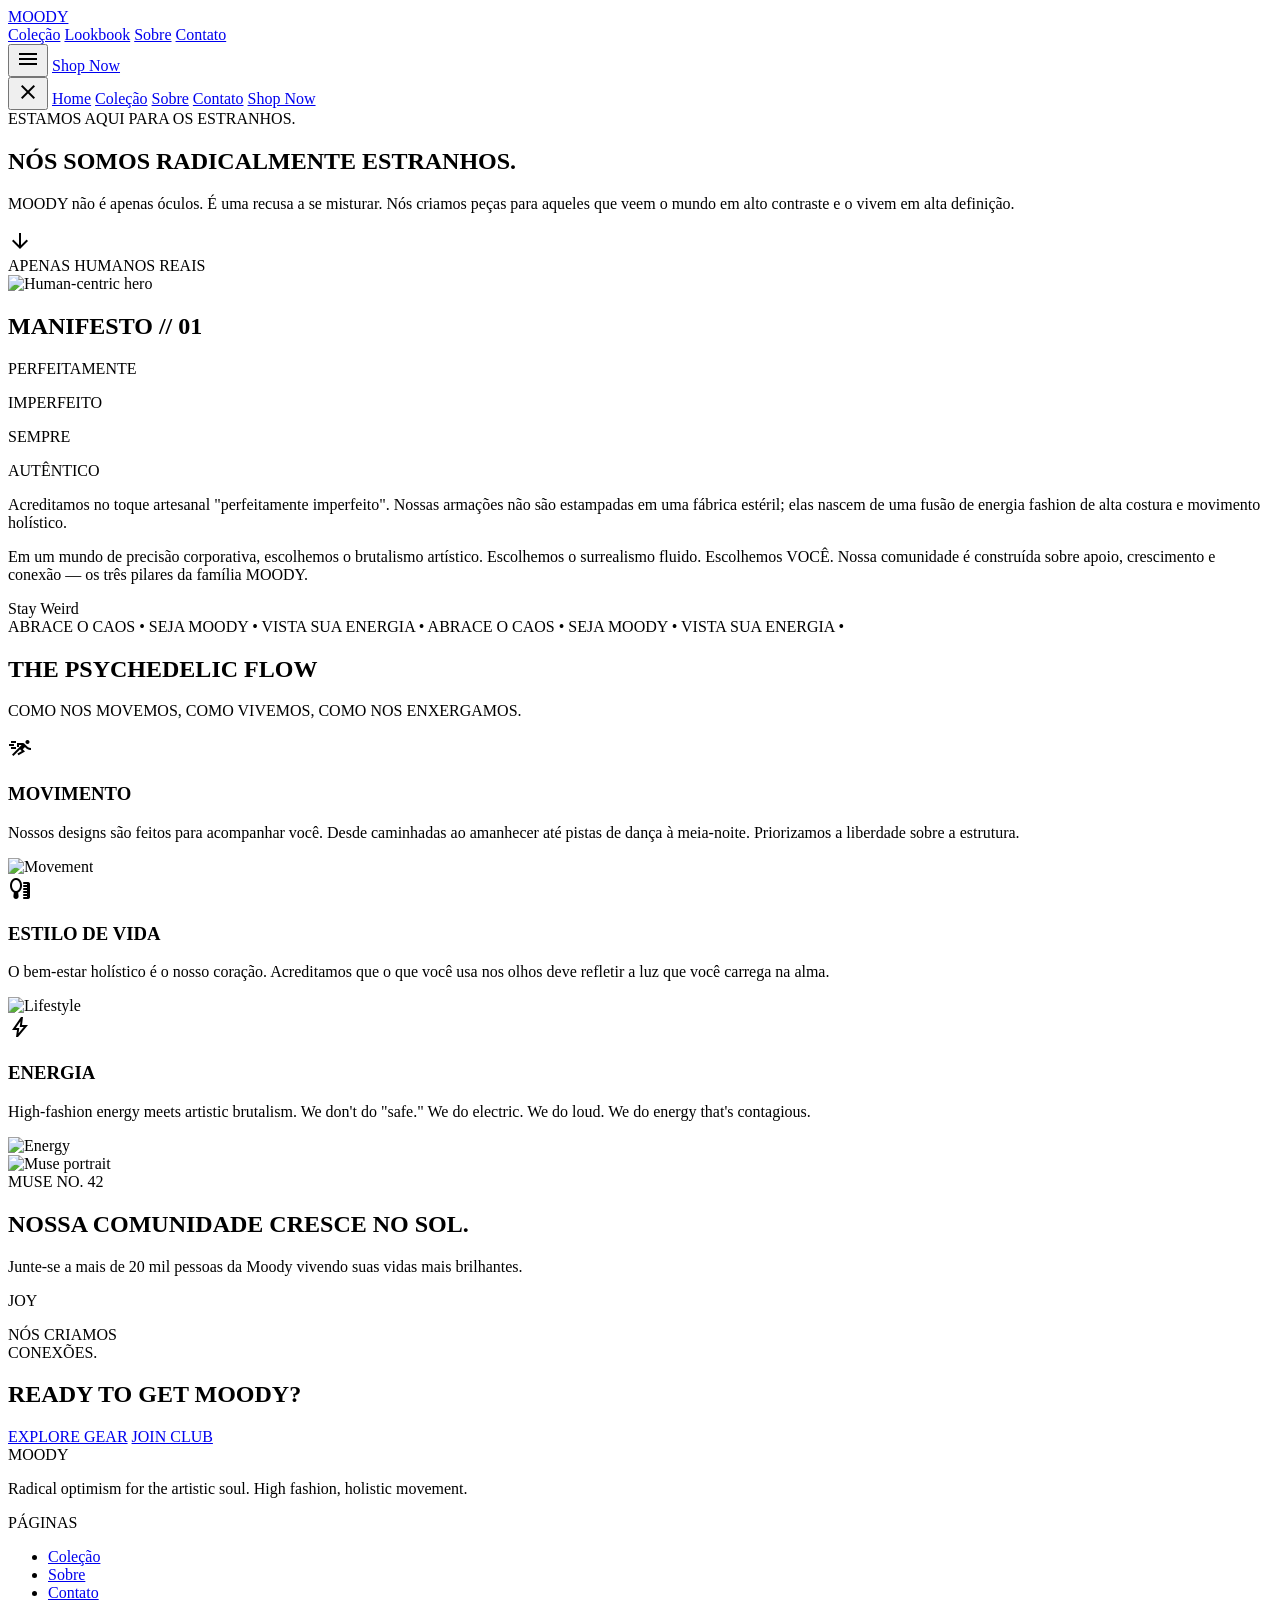
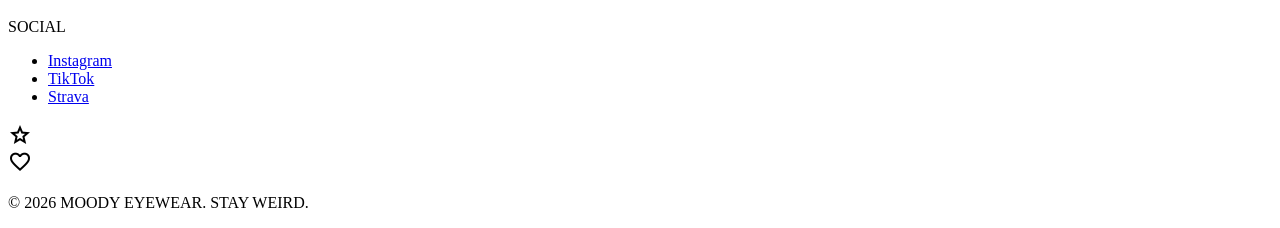
==== about.html @ 536a47c6 "Add files via upload" ====
<!DOCTYPE html>
<html class="scroll-smooth" lang="pt-BR">

<head>
  <meta charset="utf-8">
  <meta content="width=device-width, initial-scale=1.0" name="viewport">
  <title>Sobre a MOODY | Staying Weird Since Forever</title>
  <meta name="description"
    content="MOODY é mais do que óculos — é uma recusa a se encaixar. Conheça nossa história, manifesto e filosofia.">
  <script src="https://cdn.tailwindcss.com?plugins=forms,container-queries"></script>
  <link
    href="https://fonts.googleapis.com/css2?family=Bricolage+Grotesque:wght@700;800&family=Hanken+Grotesk:wght@400;700&display=swap"
    rel="stylesheet">
  <link href="https://fonts.googleapis.com/css2?family=Material+Symbols+Outlined:wght,FILL@100..700,0..1&display=swap"
    rel="stylesheet">
  <script src="src/js/tailwind.config.js"></script>
  <link rel="stylesheet" href="src/css/moody.css">
</head>

<body
  class="bg-background text-on-background selection:bg-primary-container selection:text-on-primary-container overflow-x-hidden font-body-md">

  <!-- TopNavBar -->
  <nav
    class="fixed top-4 left-1/2 -translate-x-1/2 w-[90%] rounded-full px-6 py-3 z-50 bg-background/80 backdrop-blur-md border-2 border-on-background flex justify-between items-center max-w-7xl mx-auto">
    <a href="index.html"
      class="text-headline-md font-headline-md font-extrabold tracking-tighter text-primary hover:scale-105 transition-transform">MOODY</a>
    <div class="hidden md:flex items-center gap-8">
      <a class="text-label-caps font-label-caps opacity-80 hover:opacity-100 transition-opacity hover:scale-105 hover:rotate-2"
        href="collection.html">Coleção</a>
      <a class="text-label-caps font-label-caps opacity-80 hover:opacity-100 transition-opacity hover:scale-105 hover:rotate-2"
        href="index.html#lookbook">Lookbook</a>
      <a class="text-label-caps font-label-caps text-secondary font-bold hover:scale-105 hover:rotate-2"
        href="about.html">Sobre</a>
      <a class="text-label-caps font-label-caps opacity-80 hover:opacity-100 transition-opacity hover:scale-105 hover:rotate-2"
        href="contact.html">Contato</a>
    </div>
    <button id="mobile-menu-btn" class="md:hidden p-2 rounded-full border-2 border-on-background" aria-label="Menu">
      <span class="material-symbols-outlined">menu</span>
    </button>
    <a href="collection.html"
      class="hidden md:block bg-secondary-container text-on-secondary-container px-6 py-2 rounded-full font-label-caps hover:scale-105 hover:rotate-2 transition-all active:scale-95 border-2 border-on-background">Shop
      Now</a>
  </nav>

  <!-- Mobile Menu -->
  <div id="mobile-menu"
    class="fixed inset-0 z-40 bg-background/95 backdrop-blur-lg flex-col items-center justify-center gap-8 hidden">
    <button id="mobile-menu-close" class="absolute top-6 right-6 p-2"><span
        class="material-symbols-outlined text-3xl">close</span></button>
    <a class="text-headline-lg font-headline-lg" href="index.html">Home</a>
    <a class="text-headline-lg font-headline-lg" href="collection.html">Coleção</a>
    <a class="text-headline-lg font-headline-lg text-secondary" href="about.html">Sobre</a>
    <a class="text-headline-lg font-headline-lg" href="contact.html">Contato</a>
    <a href="collection.html"
      class="bg-primary text-on-primary px-10 py-4 rounded-full font-label-caps text-label-caps text-xl mt-4">Shop
      Now</a>
  </div>

  <main>
    <!-- Hero Section -->
    <section
      class="min-h-screen pt-40 px-margin-safe flex flex-col md:flex-row items-center gap-gutter max-w-7xl mx-auto">
      <div class="w-full md:w-1/2 space-y-6 relative">
        <span
          class="inline-block px-4 py-1 bg-primary-container rounded-full border-2 border-on-background text-label-caps font-label-caps -rotate-2">ESTAMOS
          AQUI PARA OS ESTRANHOS.</span>
        <h1 class="font-headline-xl text-headline-xl text-on-background">
          NÓS SOMOS <span class="text-secondary italic">RADICALMENTE</span> ESTRANHOS.
        </h1>
        <p class="font-body-lg text-body-lg max-w-md opacity-80">
          MOODY não é apenas óculos. É uma recusa a se misturar. Nós criamos peças para aqueles que veem o mundo em alto
          contraste e o vivem em alta definição.
        </p>
        <div class="pt-8 flex gap-4">
          <div
            class="w-16 h-16 rounded-full bg-tertiary-container border-2 border-on-background flex items-center justify-center animate-bounce">
            <span class="material-symbols-outlined text-tertiary">arrow_downward</span>
          </div>
        </div>
      </div>
      <div class="w-full md:w-1/2 relative">
        <div
          class="absolute -top-10 -left-10 w-32 h-32 bg-secondary-fixed rounded-full border-2 border-on-background z-0 flex items-center justify-center text-center p-2 rotate-12">
          <span class="text-label-caps font-label-caps text-on-secondary-fixed">APENAS HUMANOS REAIS</span>
        </div>
        <div
          class="relative z-10 border-2 border-on-background rounded-lg overflow-hidden transform rotate-2 hover:rotate-0 transition-transform duration-500">
          <img alt="Human-centric hero" class="w-full h-full object-cover" src="img/hoj.png">
        </div>
        <div
          class="absolute -bottom-6 -right-6 w-full h-full bg-primary-container -z-10 rounded-lg border-2 border-on-background">
        </div>
      </div>
    </section>

    <!-- Brand Manifesto -->
    <section class="py-section-gap px-margin-safe bg-on-background text-background overflow-hidden relative">
      <div class="max-w-7xl mx-auto grid grid-cols-1 md:grid-cols-2 gap-section-gap items-center">
        <div class="space-y-unit">
          <h2 class="font-label-caps text-label-caps text-primary-fixed mb-8">MANIFESTO // 01</h2>
          <div class="font-headline-lg text-headline-lg space-y-4">
            <p class="text-stroke">PERFEITAMENTE</p>
            <p>IMPERFEITO</p>
            <p class="text-stroke">SEMPRE</p>
            <p>AUTÊNTICO</p>
          </div>
        </div>
        <div class="font-body-lg text-body-lg opacity-90 leading-relaxed space-y-6">
          <p>Acreditamos no toque artesanal "perfeitamente imperfeito". Nossas armações não são estampadas em uma
            fábrica estéril; elas nascem de uma fusão de energia fashion de alta costura e movimento holístico.</p>
          <p>Em um mundo de precisão corporativa, escolhemos o brutalismo artístico. Escolhemos o surrealismo fluido.
            Escolhemos VOCÊ. Nossa comunidade é construída sobre apoio, crescimento e conexão — os três pilares da
            família MOODY.</p>
          <div class="flex items-center gap-4 text-primary-fixed">
            <div class="h-[2px] w-12 bg-primary-fixed"></div>
            <span class="text-label-caps font-label-caps uppercase">Stay Weird</span>
          </div>
        </div>
      </div>
      <!-- Atmospheric Ticker -->
      <div
        class="absolute bottom-0 left-0 w-full overflow-hidden whitespace-nowrap border-y-2 border-primary py-4 bg-primary-fixed-dim/10">
        <div class="about-ticker inline-block font-headline-md text-headline-md text-primary-fixed-dim opacity-30 px-4"
          style="animation: ticker 20s linear infinite;">
          ABRACE O CAOS • SEJA MOODY • VISTA SUA ENERGIA • ABRACE O CAOS • SEJA MOODY • VISTA SUA ENERGIA •
        </div>
      </div>
    </section>

    <!-- Philosophy -->
    <section class="py-section-gap px-margin-safe bg-surface-bright">
      <div class="max-w-7xl mx-auto text-center mb-16">
        <h2 class="font-headline-xl text-headline-xl text-on-background mb-4">THE PSYCHEDELIC FLOW</h2>
        <p class="font-label-caps text-label-caps text-secondary max-w-lg mx-auto">COMO NOS MOVEMOS, COMO VIVEMOS, COMO
          NOS ENXERGAMOS.</p>
      </div>
      <div class="max-w-7xl mx-auto grid grid-cols-1 md:grid-cols-3 gap-gutter">
        <!-- Movement -->
        <div
          class="group relative bg-tertiary-container border-2 border-on-background p-gutter rounded-xl hover:skew-y-1 transition-transform stagger-item">
          <div class="w-16 h-16 rounded-full bg-on-background flex items-center justify-center mb-8">
            <span class="material-symbols-outlined text-tertiary-fixed text-4xl">sprint</span>
          </div>
          <h3 class="font-headline-md text-headline-md mb-4 text-tertiary">MOVIMENTO</h3>
          <p class="font-body-md text-body-md text-on-background/80">Nossos designs são feitos para acompanhar você.
            Desde caminhadas ao amanhecer até pistas de dança à meia-noite. Priorizamos a liberdade sobre a estrutura.
          </p>
          <div class="mt-8 h-48 w-full border-2 border-on-background rounded-lg overflow-hidden">
            <img class="w-full h-full object-cover" alt="Movement"
              src="https://lh3.googleusercontent.com/aida-public/[base64]">
          </div>
        </div>
        <!-- Lifestyle -->
        <div
          class="group relative bg-secondary-container border-2 border-on-background p-gutter rounded-xl hover:-skew-y-1 transition-transform stagger-item">
          <div class="w-16 h-16 rounded-full bg-on-background flex items-center justify-center mb-8">
            <span class="material-symbols-outlined text-secondary-fixed text-4xl">self_care</span>
          </div>
          <h3 class="font-headline-md text-headline-md mb-4 text-on-secondary-container">ESTILO DE VIDA</h3>
          <p class="font-body-md text-body-md text-on-background/80">O bem-estar holístico é o nosso coração.
            Acreditamos que o que você usa nos olhos deve refletir a luz que você carrega na alma.</p>
          <div class="mt-8 h-48 w-full border-2 border-on-background rounded-lg overflow-hidden">
            <img class="w-full h-full object-cover" alt="Lifestyle"
              src="https://lh3.googleusercontent.com/aida-public/[base64]">
          </div>
        </div>
        <!-- Energy -->
        <div
          class="group relative bg-primary-container border-2 border-on-background p-gutter rounded-xl hover:skew-y-1 transition-transform stagger-item">
          <div class="w-16 h-16 rounded-full bg-on-background flex items-center justify-center mb-8">
            <span class="material-symbols-outlined text-primary-fixed text-4xl">bolt</span>
          </div>
          <h3 class="font-headline-md text-headline-md mb-4 text-on-primary-container">ENERGIA</h3>
          <p class="font-body-md text-body-md text-on-background/80">High-fashion energy meets artistic brutalism. We
            don't do "safe." We do electric. We do loud. We do energy that's contagious.</p>
          <div class="mt-8 h-48 w-full border-2 border-on-background rounded-lg overflow-hidden">
            <img class="w-full h-full object-cover" alt="Energy"
              src="https://lh3.googleusercontent.com/aida-public/[base64]">
          </div>
        </div>
      </div>
    </section>

    <!-- Positive Energy Bento Grid -->
    <section class="py-section-gap px-margin-safe bg-background overflow-hidden">
      <div class="max-w-7xl mx-auto">
        <div class="grid grid-cols-1 md:grid-cols-4 gap-gutter h-auto md:h-[800px]">
          <div
            class="md:col-span-2 md:row-span-2 border-4 border-on-background rounded-3xl overflow-hidden relative group">
            <img class="w-full h-full object-cover grayscale group-hover:grayscale-0 transition-all duration-700"
              alt="Muse portrait"
              src="https://lh3.googleusercontent.com/aida-public/[base64]">
            <div
              class="absolute top-8 left-8 bg-secondary px-6 py-2 rounded-full border-2 border-on-background text-on-secondary font-label-caps transform -rotate-12">
              MUSE NO. 42</div>
          </div>
          <div
            class="md:col-span-2 bg-secondary-fixed border-2 border-on-background rounded-3xl p-gutter flex flex-col justify-center">
            <h2 class="font-headline-lg text-headline-lg text-on-secondary-fixed mb-4">NOSSA COMUNIDADE CRESCE NO SOL.
            </h2>
            <p class="font-body-lg text-body-lg text-on-secondary-fixed opacity-80">Junte-se a mais de 20 mil pessoas da
              Moody vivendo suas vidas mais brilhantes.</p>
          </div>
          <div
            class="bg-primary-container border-2 border-on-background rounded-3xl flex items-center justify-center p-gutter group overflow-hidden relative">
            <span class="font-headline-xl text-headline-xl text-on-primary-container z-10">JOY</span>
            <div class="absolute inset-0 bg-secondary opacity-0 group-hover:opacity-10 transition-opacity"></div>
          </div>
          <div class="bg-tertiary border-2 border-on-background rounded-3xl p-gutter flex items-end">
            <p class="font-headline-md text-headline-md text-tertiary-fixed leading-tight">NÓS CRIAMOS<br>CONEXÕES.</p>
          </div>
        </div>
      </div>
    </section>

    <!-- CTA Section -->
    <section class="py-section-gap px-margin-safe">
      <div
        class="max-w-7xl mx-auto bg-on-background rounded-xl p-16 text-center border-4 border-primary overflow-hidden relative">
        <div
          class="absolute top-0 right-0 transform translate-x-1/2 -translate-y-1/2 w-64 h-64 bg-secondary rounded-full blur-3xl opacity-20">
        </div>
        <div class="relative z-10">
          <h2 class="font-headline-xl text-headline-xl text-background mb-8">READY TO GET MOODY?</h2>
          <div class="flex flex-col md:flex-row gap-6 justify-center">
            <a class="bg-primary-container text-on-primary-container font-headline-md text-headline-md px-12 py-6 rounded-full border-2 border-on-background hover:scale-110 hover:-rotate-3 transition-transform"
              href="collection.html">EXPLORE GEAR</a>
            <a class="bg-background text-on-background font-headline-md text-headline-md px-12 py-6 rounded-full border-2 border-on-background hover:scale-110 hover:rotate-3 transition-transform"
              href="contact.html">JOIN CLUB</a>
          </div>
        </div>
      </div>
    </section>
  </main>

  <!-- Footer -->
  <footer
    class="w-full rounded-t-lg pt-section-gap pb-gutter bg-secondary-container text-on-secondary-container border-t-4 border-on-background">
    <div class="grid grid-cols-1 md:grid-cols-3 gap-gutter px-margin-safe max-w-7xl mx-auto">
      <div class="space-y-6">
        <div class="text-headline-xl font-headline-xl">MOODY</div>
        <p class="font-body-lg text-body-lg opacity-80 max-w-xs">Radical optimism for the artistic soul. High fashion,
          holistic movement.</p>
      </div>
      <div class="grid grid-cols-2 gap-gutter">
        <div class="space-y-4">
          <p class="font-label-caps text-label-caps opacity-60">PÁGINAS</p>
          <ul class="space-y-2">
            <li><a class="font-body-md text-body-md hover:text-primary transition-all hover:skew-x-2 inline-block"
                href="collection.html">Coleção</a></li>
            <li><a
                class="font-body-md text-body-md hover:text-primary transition-all hover:skew-x-2 inline-block underline decoration-4 underline-offset-8"
                href="about.html">Sobre</a></li>
            <li><a class="font-body-md text-body-md hover:text-primary transition-all hover:skew-x-2 inline-block"
                href="contact.html">Contato</a></li>
          </ul>
        </div>
        <div class="space-y-4">
          <p class="font-label-caps text-label-caps opacity-60">SOCIAL</p>
          <ul class="space-y-2">
            <li><a class="font-body-md text-body-md hover:text-primary transition-all hover:skew-x-2 inline-block"
                href="#">Instagram</a></li>
            <li><a class="font-body-md text-body-md hover:text-primary transition-all hover:skew-x-2 inline-block"
                href="#">TikTok</a></li>
            <li><a class="font-body-md text-body-md hover:text-primary transition-all hover:skew-x-2 inline-block"
                href="#">Strava</a></li>
          </ul>
        </div>
      </div>
      <div class="flex flex-col justify-between items-start md:items-end">
        <div class="flex gap-4">
          <div
            class="w-12 h-12 rounded-full border-2 border-on-secondary-container flex items-center justify-center hover:bg-on-secondary-container hover:text-secondary-container transition-colors cursor-pointer">
            <span class="material-symbols-outlined">star</span>
          </div>
          <div
            class="w-12 h-12 rounded-full border-2 border-on-secondary-container flex items-center justify-center hover:bg-on-secondary-container hover:text-secondary-container transition-colors cursor-pointer">
            <span class="material-symbols-outlined">favorite</span>
          </div>
        </div>
        <p class="font-label-caps text-label-caps mt-12">© 2026 MOODY EYEWEAR. STAY WEIRD.</p>
      </div>
    </div>
  </footer>

  <script src="src/js/moody.js"></script>
</body>

</html>
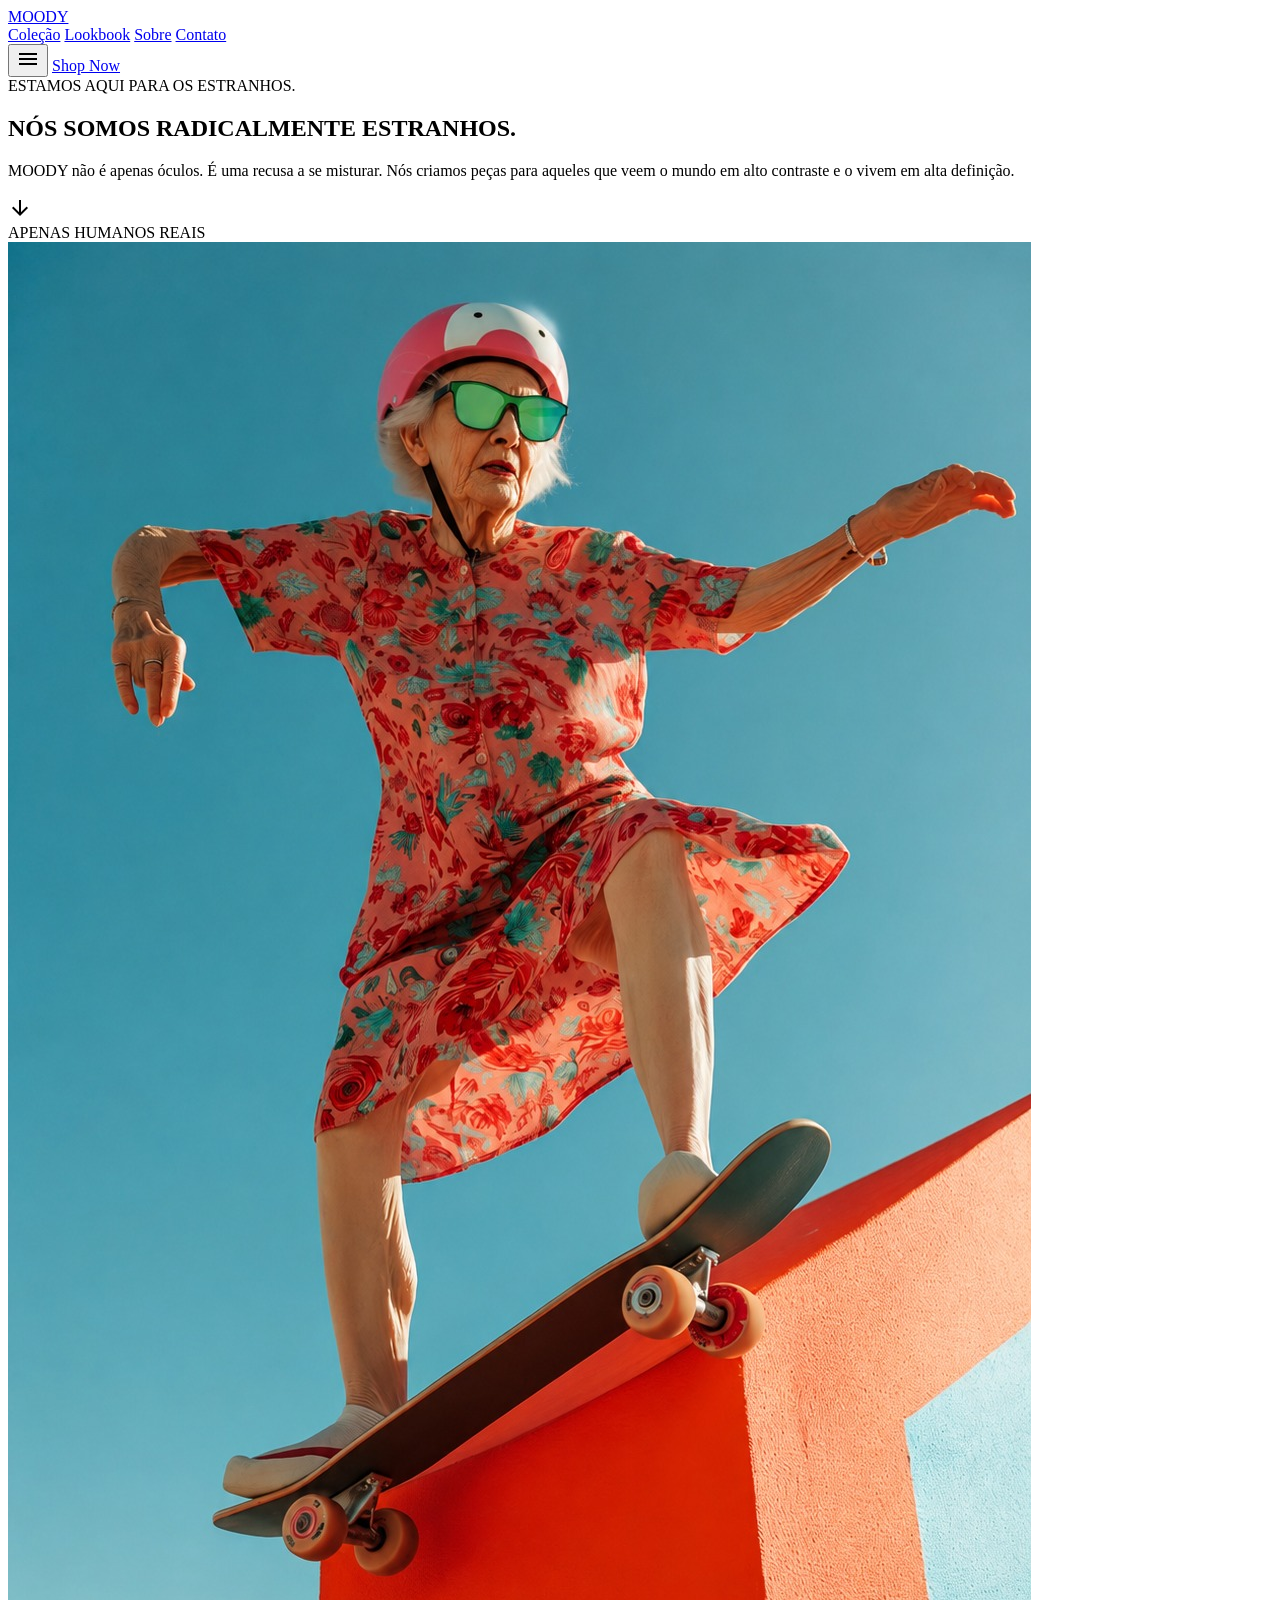
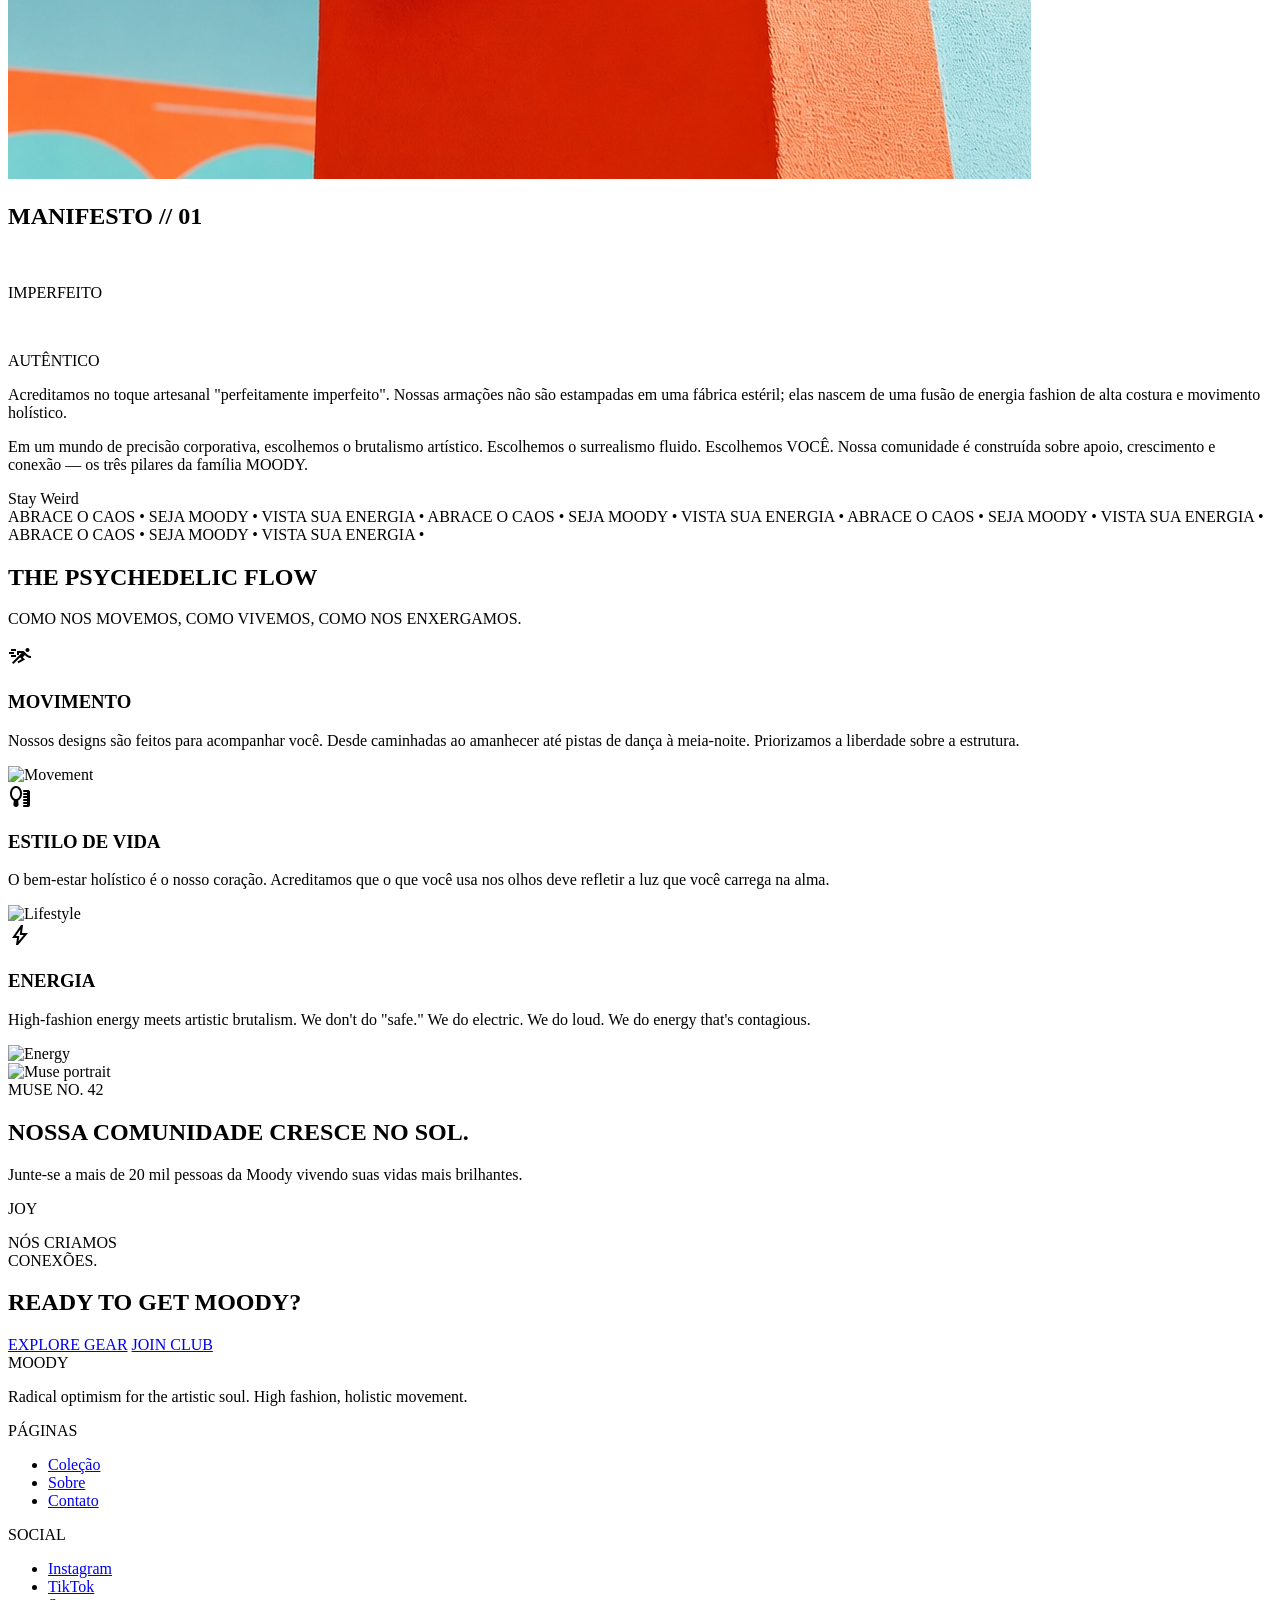
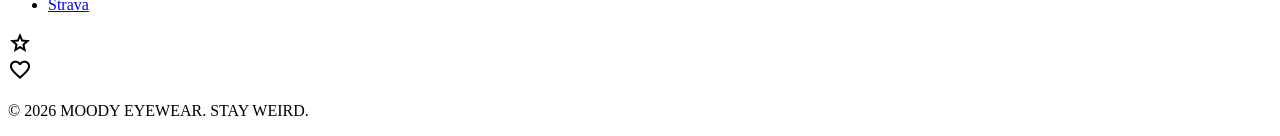
==== commit 80f531b2: "Update about.html" ====
--- a/about.html
+++ b/about.html
@@ -86,7 +86,7 @@
         </div>
         <div
           class="relative z-10 border-2 border-on-background rounded-lg overflow-hidden transform rotate-2 hover:rotate-0 transition-transform duration-500">
-          <img alt="Human-centric hero" class="w-full h-full object-cover" src="img/hoj.png">
+          <img alt="Human-centric hero" class="w-full h-full object-cover" src="img/radical-estranho.jpeg">
         </div>
         <div
           class="absolute -bottom-6 -right-6 w-full h-full bg-primary-container -z-10 rounded-lg border-2 border-on-background">
@@ -287,4 +287,4 @@
   <script src="src/js/moody.js"></script>
 </body>
 
-</html>+</html>
--- a/src/css/moody.css
+++ b/src/css/moody.css
@@ -0,0 +1,161 @@
+/* ============================================
+   MOODY EYEWEAR — Global Stylesheet
+   Stay Weird, Move Loud.
+   ============================================ */
+
+/* ---- Material Symbols ---- */
+.material-symbols-outlined {
+  font-variation-settings: 'FILL' 0, 'wght' 400, 'GRAD' 0, 'opsz' 24;
+}
+
+/* ---- Brand Utilities ---- */
+.text-outline {
+  -webkit-text-stroke: 2px #1a1d11;
+  color: transparent;
+}
+
+.text-stroke {
+  -webkit-text-stroke: 1.5px currentColor;
+  color: transparent;
+}
+
+.handmade-border {
+  border: 2px solid #1a1d11;
+}
+
+.rotate-label {
+  writing-mode: vertical-rl;
+}
+
+/* ---- Blob / Organic Shapes ---- */
+.organic-blob {
+  border-radius: 60% 40% 30% 70% / 60% 30% 70% 40%;
+  animation: morphBlob 8s ease-in-out infinite;
+}
+
+.blob-mask {
+  mask-image: url("data:image/svg+xml,%3Csvg viewBox='0 0 200 200' xmlns='http://www.w3.org/2000/svg'%3E%3Cpath fill='%23FF0066' d='M44.7,-76.4C58.8,-69.2,71.8,-59.1,79.6,-45.8C87.4,-32.6,90,-16.3,88.5,-0.9C87,14.5,81.4,29,72.9,41.4C64.4,53.8,53,64,39.9,71.1C26.8,78.2,13.4,82.1,-0.5,82.9C-14.4,83.7,-28.8,81.5,-42.1,74.5C-55.4,67.5,-67.6,55.7,-75.4,41.9C-83.2,28.1,-86.6,12.3,-85.4,-3.2C-84.1,-18.7,-78.2,-33.9,-68.8,-46.3C-59.4,-58.7,-46.5,-68.3,-32.7,-75.7C-18.9,-83.1,-9.4,-88.3,2.7,-93C14.7,-97.7,29.4,-102,44.7,-76.4Z' transform='translate(100 100)' /%3E%3C/svg%3E");
+  mask-size: contain;
+  mask-repeat: no-repeat;
+  mask-position: center;
+}
+
+/* ---- Button Animations ---- */
+.btn-wobble:hover {
+  animation: wobble 0.3s ease-in-out infinite;
+}
+
+.wobble-hover:hover {
+  animation: wobble 0.6s ease-in-out infinite alternate;
+}
+
+/* ---- Stagger Layout ---- */
+.stagger-item:nth-child(even) {
+  transform: translateY(40px);
+}
+
+@media (max-width: 768px) {
+  .stagger-item:nth-child(even) {
+    transform: translateY(0);
+  }
+}
+
+/* ---- Custom Cursor ---- */
+.custom-cursor {
+  pointer-events: none;
+  position: fixed;
+  width: 40px;
+  height: 40px;
+  border: 2px solid #536500;
+  border-radius: 50%;
+  z-index: 9999;
+  transition: transform 0.1s ease, background-color 0.15s ease;
+  mix-blend-mode: multiply;
+}
+
+/* ---- Page Transitions ---- */
+.page-enter {
+  opacity: 0;
+  transform: translateY(16px);
+}
+
+.page-enter-active {
+  opacity: 1;
+  transform: translateY(0);
+  transition: opacity 0.4s ease, transform 0.4s ease;
+}
+
+/* ============================================
+   KEYFRAMES
+   ============================================ */
+
+@keyframes wobble {
+  0%, 100% { transform: scale(1) rotate(0deg); }
+  25%       { transform: scale(0.97) rotate(-1.5deg); }
+  75%       { transform: scale(1.05) rotate(2deg); }
+}
+
+@keyframes morphBlob {
+  0%   { border-radius: 60% 40% 30% 70% / 60% 30% 70% 40%; }
+  50%  { border-radius: 30% 60% 70% 40% / 50% 60% 30% 60%; }
+  100% { border-radius: 60% 40% 30% 70% / 60% 30% 70% 40%; }
+}
+
+@keyframes marqueeScroll {
+  0%   { transform: translateX(0); }
+  100% { transform: translateX(-50%); }
+}
+
+@keyframes ticker {
+  0%   { transform: translateX(0); }
+  100% { transform: translateX(-50%); }
+}
+
+/* ---- Marquee (hero manifesto) ---- */
+.animate-marquee {
+  display: inline-block;
+  white-space: nowrap;
+}
+
+/* ---- Horizontal Scroll Ticker ---- */
+.ticker-track {
+  animation: ticker 20s linear infinite;
+}
+
+/* ---- Reveal on scroll ---- */
+.reveal {
+  opacity: 0;
+  transform: translateY(32px);
+  transition: opacity 0.6s ease, transform 0.6s ease;
+}
+
+.reveal.visible {
+  opacity: 1;
+  transform: translateY(0);
+}
+
+/* ---- Smooth focus for inputs ---- */
+input:focus,
+textarea:focus {
+  outline: none;
+  border-color: #b40082;
+}
+
+/* ---- Mobile menu overlay animation ---- */
+#mobile-menu {
+  transition: opacity 0.25s ease;
+}
+
+#mobile-menu.hidden {
+  display: none;
+}
+
+#mobile-menu:not(.hidden) {
+  display: flex;
+  animation: fadeIn 0.25s ease forwards;
+}
+
+@keyframes fadeIn {
+  from { opacity: 0; }
+  to   { opacity: 1; }
+}
